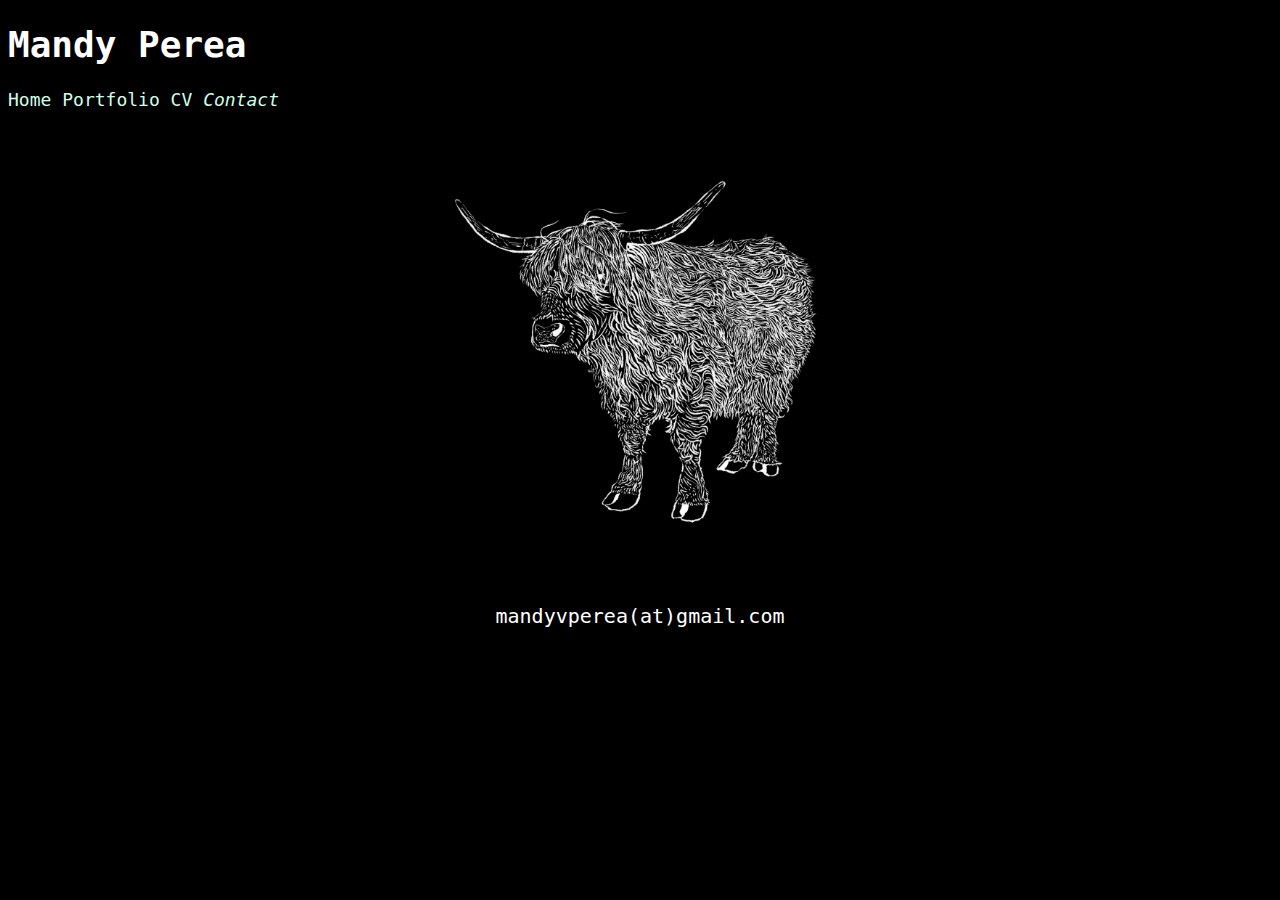
==== contact.html @ c07924ab "push 1" ====
<!DOCTYPE html>
<html lang="en" dir="ltr">
<head>
  <meta charset="utf-8">
  <title>Mandy Perea</title>
  <link rel="stylesheet" href="style.css">
</head>

<body>

  <div class='name'><h1>Mandy Perea</h1></div>
  <div class='nav'>
    <a href="index.html">Home</a>
    <a href="portfolio.html">Portfolio</a>
    <a href="cv.html">CV</a>
    <a href="contact.html"><i>Contact</i></a>
  </div>

<div class='contact-container'>
  <img id='contact-photo' src='assets/contact-photo.png'>
  <p>mandyvperea(at)gmail.com</p>
</div>

</body>
</html>
---- style.css ----
/* general */
body {
  font-family: "Andale Mono", monospace;
  font-size: 18px;
  color: #FFFFFF; /* white */
  background-color: #000000; /* black */
  text-align: center;
  margin-bottom: 20px;
}

h1 {
  color: #FFFFFF; /* white */
}

h2 {
  color: #7FC1A2;
}

.name {
  text-align: left;
}

.nav {
  text-align: left;
  margin-bottom: 20px;
}

.nav a {
  transition: all .3s ease-in-out;
  text-decoration: none;
  color: #CDFFE8; /* light teal */
}

.nav a:hover {
  color: #7FC1A2; /* teal */
}

/* index */
#home-photo {
  height: 400px;
  width: 400px;
}

#home-photo-credit {
  font-size: 12px;
}

.home-container a {
  transition: all .3s ease-in-out;
  text-decoration: none;
  color: #CDFFE8; /* light teal */
}

.home-container a:hover {
  color: #7FC1A2; /* teal */
}

/* cv */
.cv-container a {
  transition: all .3s ease-in-out;
  text-decoration: none;
  color: #CDFFE8; /* light teal */
}

.cv-container a:hover {
  color: #7FC1A2; /* teal */
}

/* contact */

#contact-photo {
  height: 450px;
  width: 450px;
}

.contact-container p {
  font-size: 20px;
}

/* portfolio */
#digital-photo {
  height: 350px;
  width: 350px;
  transition: all .3s ease-in-out;
}

#digital-photo:hover {
  opacity: 0.5;
}

#sculpture-photo {
  height: 350px;
  width: 350px;
  transition: all .3s ease-in-out;
}

#sculpture-photo:hover {
  opacity: 0.5;
}

#photography-photo {
  height: 350px;
  width: 350px;
  transition: all .3s ease-in-out;
}

#photography-photo:hover {
  opacity: 0.5;
}

#video-photo {
  height: 350px;
  width: 350px;
  transition: all .3s ease-in-out;
}

#video-photo:hover {
  opacity: 0.5;
}

#videogame-photo {
  height: 350px;
  width: 350px;
  transition: all .3s ease-in-out;
}

#videogame-photo:hover {
  opacity: 0.5;
}

.back-to-portfolio {
  text-align: left;
}

.back-to-portfolio a {
  transition: all .3s ease-in-out;
  text-decoration: none;
  color: #CDFFE8; /* light teal */
}

.back-to-portfolio a:hover {
  color: #7FC1A2; /* teal */
}

/* digital */
#digital-artschools {
  height: 620px;
  width: 437px;
}

#digital-barrowland {
  height: 877px;
  width: 620px;
}

#digital-claws {
  height: 487.5px;
  width: 337.5px;
}
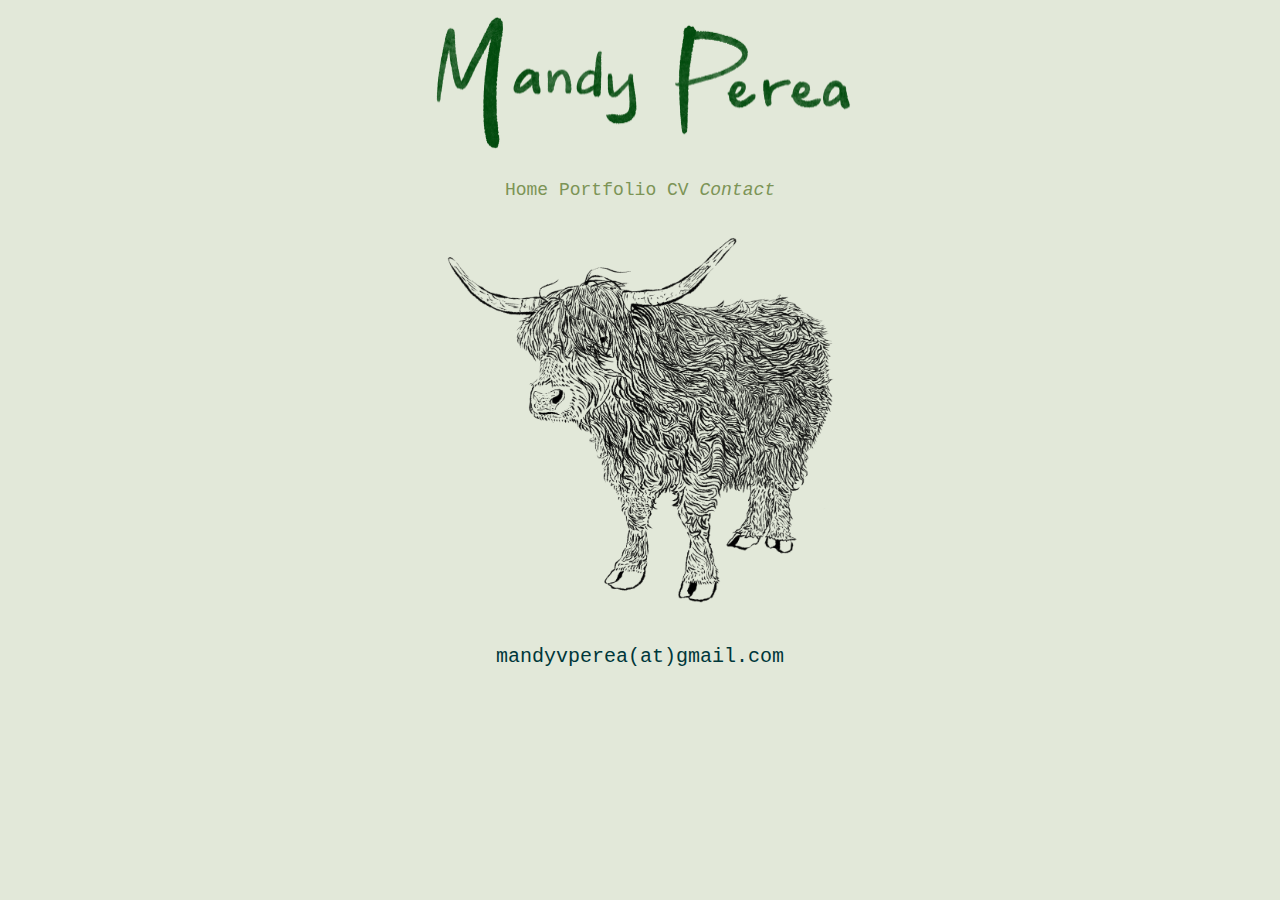
==== commit b74803ce: "big update" ====
--- a/contact.html
+++ b/contact.html
@@ -8,7 +8,7 @@
 
 <body>
 
-  <div class='name'><h1>Mandy Perea</h1></div>
+<img id='name' src='assets/mandy-perea.png'>
   <div class='nav'>
     <a href="index.html">Home</a>
     <a href="portfolio.html">Portfolio</a>
--- a/style.css
+++ b/style.css
@@ -1,38 +1,39 @@
 /* general */
 body {
-  font-family: "Andale Mono", monospace;
+  font-family: "Courier New", monospace;
   font-size: 18px;
-  color: #FFFFFF; /* white */
-  background-color: #000000; /* black */
+  color: #00373A; /* dark teal */
+  background-color: #E2E8D9; /* super light green */
   text-align: center;
   margin-bottom: 20px;
 }
 
 h1 {
-  color: #FFFFFF; /* white */
+  color: #004816; /* super dark green */
 }
 
 h2 {
-  color: #7FC1A2;
-}
-
-.name {
-  text-align: left;
+  color: #004816; /* super dark green */
+}
+
+#name {
+  height: 147.25px;
+  width: 512px;
 }
 
 .nav {
-  text-align: left;
-  margin-bottom: 20px;
+  margin-bottom: 20px;
+  margin-top: 20px;
 }
 
 .nav a {
   transition: all .3s ease-in-out;
   text-decoration: none;
-  color: #CDFFE8; /* light teal */
+  color: #7C9456; /* light green */
 }
 
 .nav a:hover {
-  color: #7FC1A2; /* teal */
+  color: #33756A; /* teal */
 }
 
 /* index */
@@ -48,29 +49,29 @@
 .home-container a {
   transition: all .3s ease-in-out;
   text-decoration: none;
-  color: #CDFFE8; /* light teal */
+  color: #7C9456; /* light green */
 }
 
 .home-container a:hover {
-  color: #7FC1A2; /* teal */
+  color: #33756A; /* teal */
 }
 
 /* cv */
 .cv-container a {
   transition: all .3s ease-in-out;
   text-decoration: none;
-  color: #CDFFE8; /* light teal */
+  color: #7C9456; /* light green */
 }
 
 .cv-container a:hover {
-  color: #7FC1A2; /* teal */
+  color: #33756A; /* teal */
 }
 
 /* contact */
 
 #contact-photo {
-  height: 450px;
-  width: 450px;
+  height: 400px;
+  width: 400px;
 }
 
 .contact-container p {
@@ -129,31 +130,272 @@
 }
 
 .back-to-portfolio {
-  text-align: left;
+  text-align: right;
 }
 
 .back-to-portfolio a {
   transition: all .3s ease-in-out;
   text-decoration: none;
-  color: #CDFFE8; /* light teal */
+  color: #7C9456; /* light green */
 }
 
 .back-to-portfolio a:hover {
-  color: #7FC1A2; /* teal */
+  color: #33756A; /* teal */
 }
 
 /* digital */
+#digital-disability {
+  height: 658px;
+  width: 508px;
+  margin-right: 20px;
+  margin-bottom: 20px;
+}
+
+#digital-barrowland {
+  height: 658px;
+  width: 465px;
+  margin-left: 20px;
+  margin-bottom: 20px;
+}
+
+#digital-parasitoid {
+  height: 576px;
+  width: 1024.5px;
+  margin-bottom: 20px;
+}
+
+#digital-taxidermy {
+  height: 658px;
+  width: 450px;
+  margin-bottom: 20px;
+  margin-right: 20px;
+}
+
+#digital-pans {
+  height: 658px;
+  width: 456px;
+  margin-bottom: 20px;
+  margin-left: 20px;
+}
+
 #digital-artschools {
-  height: 620px;
-  width: 437px;
-}
-
-#digital-barrowland {
-  height: 877px;
-  width: 620px;
+  height: 650px;
+  width: 513px;
+  margin-bottom: 20px;
+}
+
+#digital-weevil {
+  height: 633px;
+  width: 950px;
+  margin-bottom: 20px;
+}
+
+#digital-taxidermist {
+  height: 650px;
+  width: 450px;
+  margin-bottom: 20px;
+  margin-right: 20px;
+}
+
+#digital-thoracic {
+  height: 650px;
+  width: 450px;
+  margin-bottom: 20px;
+  margin-left: 20px;
+}
+
+#digital-hostbusters {
+  height: 650px;
+  width: 450px;
+  margin-bottom: 20px;
+  margin-right: 20px;
 }
 
 #digital-claws {
-  height: 487.5px;
-  width: 337.5px;
-}
+  height: 650px;
+  width: 450px;
+  margin-bottom: 20px;
+  margin-left: 20px;
+}
+
+/* sculpture */
+#sculpture-glasgowjars {
+  height: 650px;
+  width: 865px;
+  margin-bottom: 20px;
+}
+
+#sculpture-cicada {
+  height: 667px;
+  width: 1000px;
+  margin-bottom: 20px;
+}
+
+#sculpture-ants {
+  height: 650px;
+  width: 434px;
+  margin-bottom: 20px;
+  margin-right: 20px;
+}
+
+#sculpture-cassettes {
+  height: 650px;
+  width: 488px;
+  margin-left: 20px;
+  margin-bottom: 20px;
+}
+
+#sculpture-midres1 {
+  height: 667px;
+  width: 1000px;
+  margin-bottom: 20px;
+}
+
+#sculpture-midres2 {
+  height: 667px;
+  width: 1000px;
+  margin-bottom: 20px;
+}
+
+#sculpture-hands1 {
+  height: 667px;
+  width: 1000px;
+  margin-bottom: 20px;
+}
+
+#sculpture-hands2 {
+  height: 667px;
+  width: 1000px;
+  margin-bottom: 20px;
+}
+
+#sculpture-queerlove {
+  height: 667px;
+  width: 1000px;
+  margin-bottom: 20px;
+}
+
+#sculpture-cat {
+  height: 600px;
+  width: 874px;
+  margin-bottom: 20px;
+}
+
+#sculpture-porcupine {
+  height: 648px;
+  width: 864px;
+  margin-bottom: 20px;
+}
+
+#sculpture-raccoon {
+  height: 667px;
+  width: 1000px;
+  margin-bottom: 20px;
+}
+
+#sculpture-beaver {
+  height: 648px;
+  width: 864px;
+  margin-bottom: 20px;
+}
+
+#sculpture-crow {
+  height: 648px;
+  width: 864px;
+  margin-bottom: 20px;
+}
+
+/* photography */
+#photography-lochness {
+  height: 667px;
+  width: 1000px;
+  margin-bottom: 20px;
+}
+
+#photography-glasgow {
+  height: 667px;
+  width: 1000px;
+  margin-bottom: 20px;
+}
+
+#photography-urquhart {
+  height: 667px;
+  width: 1000px;
+  margin-bottom: 20px;
+}
+
+#photography-self {
+  height: 650px;
+  width: 434px;
+  margin-bottom: 20px;
+  margin-right: 20px;
+}
+
+#photography-marley {
+  height: 650px;
+  width: 434px;
+  margin-bottom: 20px;
+  margin-left: 20px;
+}
+
+#photography-elodie {
+  height: 667px;
+  width: 1000px;
+  margin-bottom: 20px;
+}
+
+#photography-dragonfly {
+  height: 667px;
+  width: 1000px;
+  margin-bottom: 20px;
+}
+
+#photography-mammoth {
+  height: 667px;
+  width: 1000px;
+  margin-bottom: 20px;
+}
+
+#photography-house {
+  height: 667px;
+  width: 1000px;
+  margin-bottom: 20px;
+}
+
+#photography-bigbear {
+  height: 667px;
+  width: 1000px;
+  margin-bottom: 20px;
+}
+
+#photography-boats {
+  height: 667px;
+  width: 1000px;
+  margin-bottom: 20px;
+}
+
+/* video */
+
+.video-container iframe {
+  margin-bottom: 20px;
+}
+
+/* video games */
+
+#videogame-buckaroo {
+  height: 280px;
+  width: 280px;
+  margin-bottom: 20px;
+}
+
+#videogame-lightningbug {
+  height: 256px;
+  width: 212px;
+  margin-bottom: 20px;
+}
+
+#videogame-freshcuts {
+height: 300px;
+width: 368px;
+margin-bottom: 20px;
+}
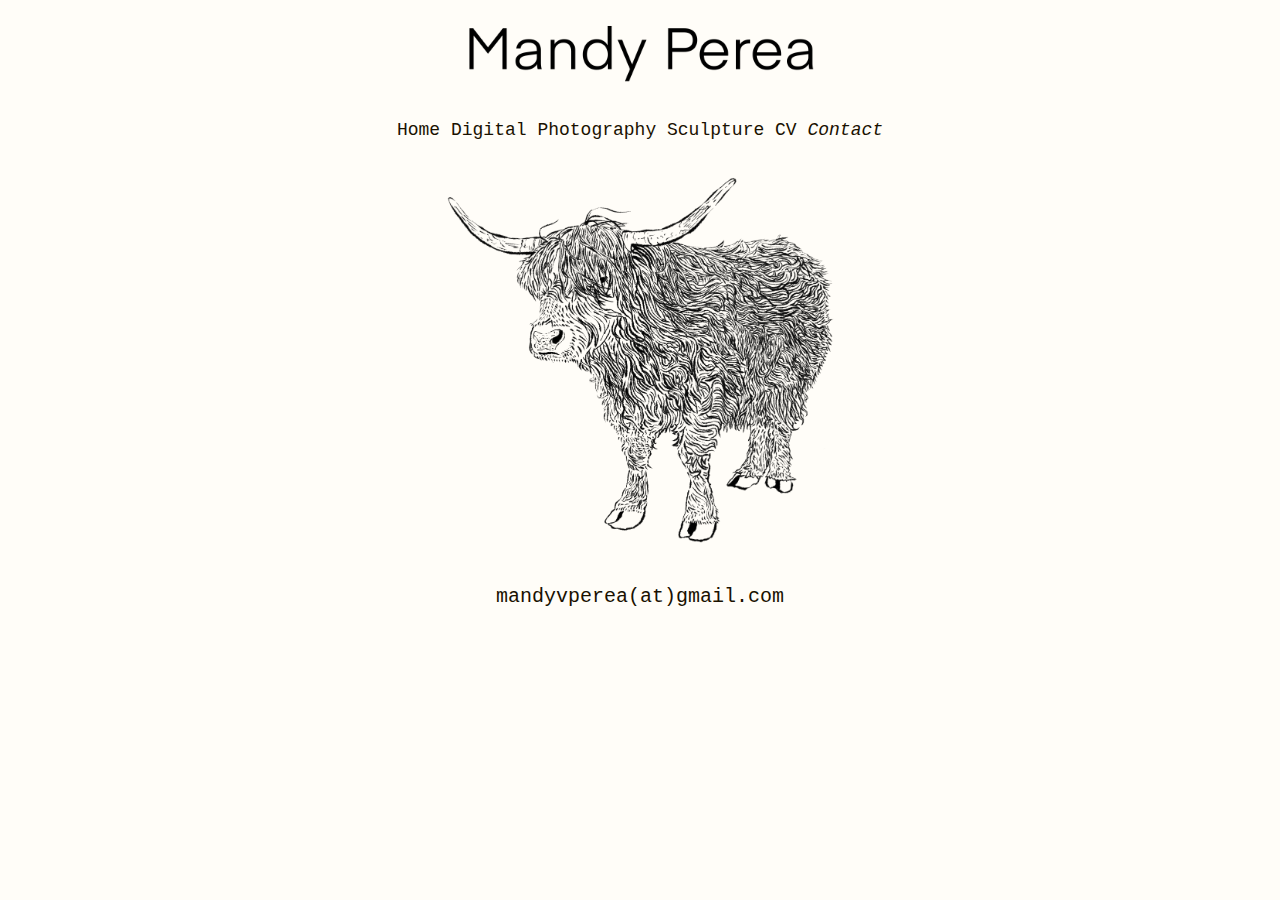
==== commit 6b244a3d: "5-11-20" ====
--- a/contact.html
+++ b/contact.html
@@ -11,7 +11,9 @@
 <img id='name' src='assets/mandy-perea.png'>
   <div class='nav'>
     <a href="index.html">Home</a>
-    <a href="portfolio.html">Portfolio</a>
+    <a href="digital.html">Digital</a>
+    <a href="photography.html">Photography</a>
+    <a href="sculpture.html">Sculpture</a>
     <a href="cv.html">CV</a>
     <a href="contact.html"><i>Contact</i></a>
   </div>
--- a/style.css
+++ b/style.css
@@ -2,23 +2,23 @@
 body {
   font-family: "Courier New", monospace;
   font-size: 18px;
-  color: #00373A; /* dark teal */
-  background-color: #E2E8D9; /* super light green */
+  color: #1A1100; /* dark brown */
+  background-color: #FFFDF8; /* light cream */
   text-align: center;
   margin-bottom: 20px;
 }
 
 h1 {
-  color: #004816; /* super dark green */
+  color: #000000; /* black */
 }
 
 h2 {
-  color: #004816; /* super dark green */
+  color: #000000; /* black */
 }
 
 #name {
-  height: 147.25px;
-  width: 512px;
+  height: 87px;
+  width: 384px;
 }
 
 .nav {
@@ -29,11 +29,11 @@
 .nav a {
   transition: all .3s ease-in-out;
   text-decoration: none;
-  color: #7C9456; /* light green */
+  color: #1A1100; /* dark brown */
 }
 
 .nav a:hover {
-  color: #33756A; /* teal */
+  color: #E5B317; /* yellow */
 }
 
 /* index */
@@ -49,22 +49,27 @@
 .home-container a {
   transition: all .3s ease-in-out;
   text-decoration: none;
-  color: #7C9456; /* light green */
+  color: #1A1100; /* dark brown */
 }
 
 .home-container a:hover {
-  color: #33756A; /* teal */
+  color: #E5B317; /* yellow */
+}
+
+.home-container p {
+  margin-left: 100px;
+  margin-right: 100px;
 }
 
 /* cv */
 .cv-container a {
   transition: all .3s ease-in-out;
   text-decoration: none;
-  color: #7C9456; /* light green */
+  color: #1A1100; /* dark brown */
 }
 
 .cv-container a:hover {
-  color: #33756A; /* teal */
+  color: #E5B317; /* yellow */
 }
 
 /* contact */
@@ -79,71 +84,26 @@
 }
 
 /* portfolio */
-#digital-photo {
-  height: 350px;
-  width: 350px;
-  transition: all .3s ease-in-out;
-}
-
-#digital-photo:hover {
-  opacity: 0.5;
-}
-
-#sculpture-photo {
-  height: 350px;
-  width: 350px;
-  transition: all .3s ease-in-out;
-}
-
-#sculpture-photo:hover {
-  opacity: 0.5;
-}
-
-#photography-photo {
-  height: 350px;
-  width: 350px;
-  transition: all .3s ease-in-out;
-}
-
-#photography-photo:hover {
-  opacity: 0.5;
-}
-
-#video-photo {
-  height: 350px;
-  width: 350px;
-  transition: all .3s ease-in-out;
-}
-
-#video-photo:hover {
-  opacity: 0.5;
-}
-
-#videogame-photo {
-  height: 350px;
-  width: 350px;
-  transition: all .3s ease-in-out;
-}
-
-#videogame-photo:hover {
-  opacity: 0.5;
-}
-
-.back-to-portfolio {
+.back-to-top {
   text-align: right;
 }
 
-.back-to-portfolio a {
+.back-to-top a {
   transition: all .3s ease-in-out;
   text-decoration: none;
-  color: #7C9456; /* light green */
-}
-
-.back-to-portfolio a:hover {
-  color: #33756A; /* teal */
+  color: #1A1100; /* dark brown */
+}
+
+.back-to-top a:hover {
+  color: #E5B317; /* yellow */
 }
 
 /* digital */
+.digital-container {
+  margin-left: 50px;
+  margin-right: 50px;
+}
+
 #digital-disability {
   height: 658px;
   width: 508px;
@@ -217,170 +177,6 @@
   margin-bottom: 20px;
   margin-left: 20px;
 }
-
-/* sculpture */
-#sculpture-glasgowjars {
-  height: 650px;
-  width: 865px;
-  margin-bottom: 20px;
-}
-
-#sculpture-cicada {
-  height: 667px;
-  width: 1000px;
-  margin-bottom: 20px;
-}
-
-#sculpture-ants {
-  height: 650px;
-  width: 434px;
-  margin-bottom: 20px;
-  margin-right: 20px;
-}
-
-#sculpture-cassettes {
-  height: 650px;
-  width: 488px;
-  margin-left: 20px;
-  margin-bottom: 20px;
-}
-
-#sculpture-midres1 {
-  height: 667px;
-  width: 1000px;
-  margin-bottom: 20px;
-}
-
-#sculpture-midres2 {
-  height: 667px;
-  width: 1000px;
-  margin-bottom: 20px;
-}
-
-#sculpture-hands1 {
-  height: 667px;
-  width: 1000px;
-  margin-bottom: 20px;
-}
-
-#sculpture-hands2 {
-  height: 667px;
-  width: 1000px;
-  margin-bottom: 20px;
-}
-
-#sculpture-queerlove {
-  height: 667px;
-  width: 1000px;
-  margin-bottom: 20px;
-}
-
-#sculpture-cat {
-  height: 600px;
-  width: 874px;
-  margin-bottom: 20px;
-}
-
-#sculpture-porcupine {
-  height: 648px;
-  width: 864px;
-  margin-bottom: 20px;
-}
-
-#sculpture-raccoon {
-  height: 667px;
-  width: 1000px;
-  margin-bottom: 20px;
-}
-
-#sculpture-beaver {
-  height: 648px;
-  width: 864px;
-  margin-bottom: 20px;
-}
-
-#sculpture-crow {
-  height: 648px;
-  width: 864px;
-  margin-bottom: 20px;
-}
-
-/* photography */
-#photography-lochness {
-  height: 667px;
-  width: 1000px;
-  margin-bottom: 20px;
-}
-
-#photography-glasgow {
-  height: 667px;
-  width: 1000px;
-  margin-bottom: 20px;
-}
-
-#photography-urquhart {
-  height: 667px;
-  width: 1000px;
-  margin-bottom: 20px;
-}
-
-#photography-self {
-  height: 650px;
-  width: 434px;
-  margin-bottom: 20px;
-  margin-right: 20px;
-}
-
-#photography-marley {
-  height: 650px;
-  width: 434px;
-  margin-bottom: 20px;
-  margin-left: 20px;
-}
-
-#photography-elodie {
-  height: 667px;
-  width: 1000px;
-  margin-bottom: 20px;
-}
-
-#photography-dragonfly {
-  height: 667px;
-  width: 1000px;
-  margin-bottom: 20px;
-}
-
-#photography-mammoth {
-  height: 667px;
-  width: 1000px;
-  margin-bottom: 20px;
-}
-
-#photography-house {
-  height: 667px;
-  width: 1000px;
-  margin-bottom: 20px;
-}
-
-#photography-bigbear {
-  height: 667px;
-  width: 1000px;
-  margin-bottom: 20px;
-}
-
-#photography-boats {
-  height: 667px;
-  width: 1000px;
-  margin-bottom: 20px;
-}
-
-/* video */
-
-.video-container iframe {
-  margin-bottom: 20px;
-}
-
-/* video games */
 
 #videogame-buckaroo {
   height: 280px;
@@ -399,3 +195,173 @@
 width: 368px;
 margin-bottom: 20px;
 }
+
+.digital-container iframe {
+  margin-bottom: 20px;
+}
+
+/* sculpture */
+.sculpture-container {
+  margin-left: 50px;
+  margin-right: 50px;
+}
+
+#sculpture-glasgowjars {
+  height: 650px;
+  width: 865px;
+  margin-bottom: 20px;
+}
+
+#sculpture-cicada {
+  height: 667px;
+  width: 1000px;
+  margin-bottom: 20px;
+}
+
+#sculpture-ants {
+  height: 650px;
+  width: 434px;
+  margin-bottom: 20px;
+  margin-right: 20px;
+}
+
+#sculpture-cassettes {
+  height: 650px;
+  width: 488px;
+  margin-left: 20px;
+  margin-bottom: 20px;
+}
+
+#sculpture-midres1 {
+  height: 667px;
+  width: 1000px;
+  margin-bottom: 20px;
+}
+
+#sculpture-midres2 {
+  height: 667px;
+  width: 1000px;
+  margin-bottom: 20px;
+}
+
+#sculpture-hands1 {
+  height: 667px;
+  width: 1000px;
+  margin-bottom: 20px;
+}
+
+#sculpture-hands2 {
+  height: 667px;
+  width: 1000px;
+  margin-bottom: 20px;
+}
+
+#sculpture-queerlove {
+  height: 667px;
+  width: 1000px;
+  margin-bottom: 20px;
+}
+
+#sculpture-cat {
+  height: 600px;
+  width: 874px;
+  margin-bottom: 20px;
+}
+
+#sculpture-porcupine {
+  height: 648px;
+  width: 864px;
+  margin-bottom: 20px;
+}
+
+#sculpture-raccoon {
+  height: 667px;
+  width: 1000px;
+  margin-bottom: 20px;
+}
+
+#sculpture-beaver {
+  height: 648px;
+  width: 864px;
+  margin-bottom: 20px;
+}
+
+#sculpture-crow {
+  height: 648px;
+  width: 864px;
+  margin-bottom: 20px;
+}
+
+/* photography */
+.photography-container {
+  margin-left: 50px;
+  margin-right: 50px;
+}
+
+#photography-lochness {
+  height: 667px;
+  width: 1000px;
+  margin-bottom: 20px;
+}
+
+#photography-glasgow {
+  height: 667px;
+  width: 1000px;
+  margin-bottom: 20px;
+}
+
+#photography-urquhart {
+  height: 667px;
+  width: 1000px;
+  margin-bottom: 20px;
+}
+
+#photography-self {
+  height: 650px;
+  width: 434px;
+  margin-bottom: 20px;
+  margin-right: 20px;
+}
+
+#photography-marley {
+  height: 650px;
+  width: 434px;
+  margin-bottom: 20px;
+  margin-left: 20px;
+}
+
+#photography-elodie {
+  height: 667px;
+  width: 1000px;
+  margin-bottom: 20px;
+}
+
+#photography-dragonfly {
+  height: 667px;
+  width: 1000px;
+  margin-bottom: 20px;
+}
+
+#photography-mammoth {
+  height: 667px;
+  width: 1000px;
+  margin-bottom: 20px;
+}
+
+#photography-house {
+  height: 667px;
+  width: 1000px;
+  margin-bottom: 20px;
+}
+
+#photography-bigbear {
+  height: 667px;
+  width: 1000px;
+  margin-bottom: 20px;
+}
+
+#photography-boats {
+  height: 667px;
+  width: 1000px;
+  margin-bottom: 20px;
+}
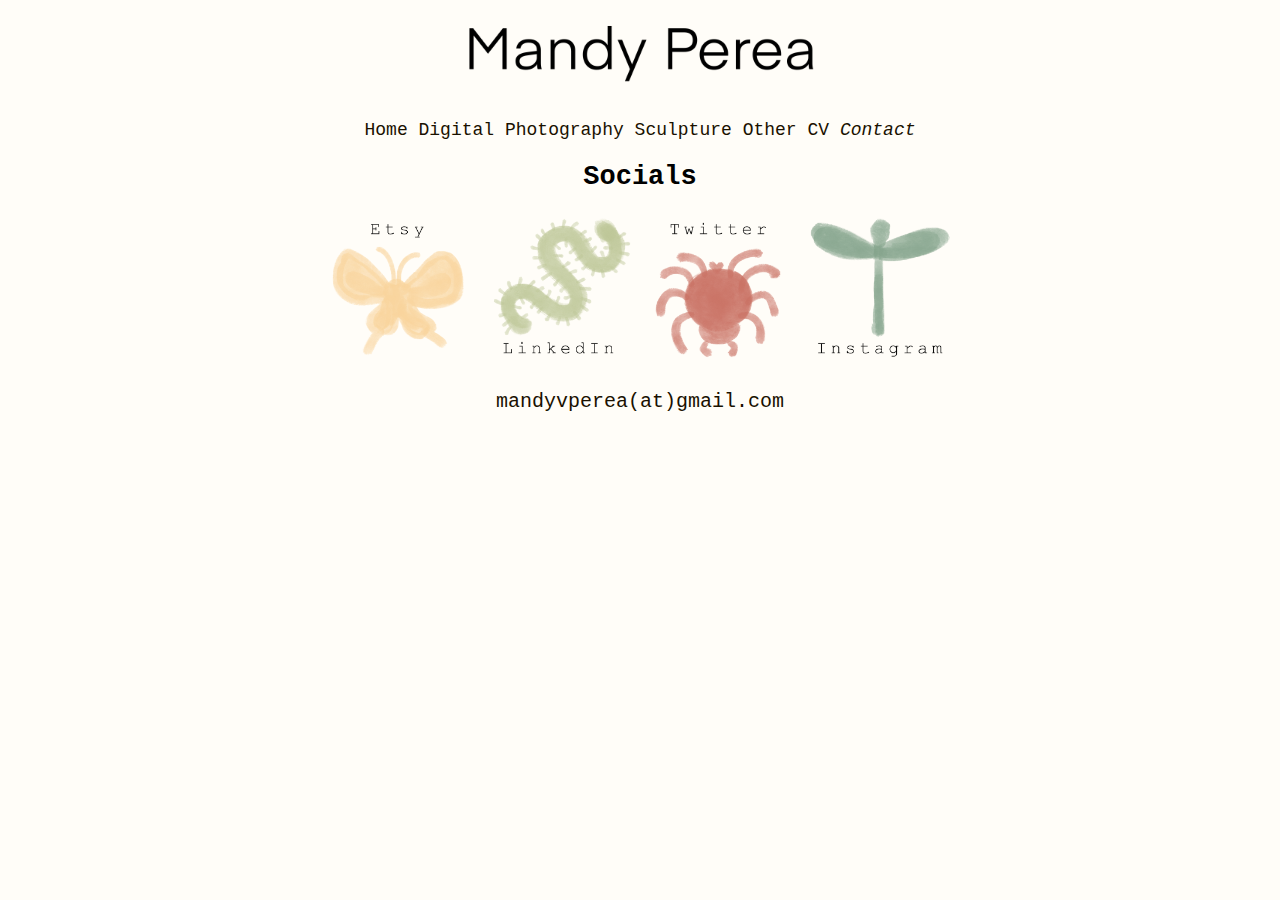
==== commit b3dfe584: "update info, contact images" ====
--- a/contact.html
+++ b/contact.html
@@ -14,12 +14,17 @@
     <a href="digital.html">Digital</a>
     <a href="photography.html">Photography</a>
     <a href="sculpture.html">Sculpture</a>
+    <a href="other.html">Other</a>
     <a href="cv.html">CV</a>
     <a href="contact.html"><i>Contact</i></a>
   </div>
 
 <div class='contact-container'>
-  <img id='contact-photo' src='assets/contact-photo.png'>
+  <h2> Socials </h2>
+  <a href="https://www.etsy.com/shop/SpiderBeetleBee"><img id='contact-etsy' src='assets/contact-etsy.png'></a>
+  <a href="https://www.linkedin.com/in/mandy-perea-ab053b14b/"><img id='contact-linkedin' src='assets/contact-linkedin.png'></a>
+  <a href="https://twitter.com/mandyvperea"><img id='contact-twitter' src='assets/contact-twitter.png'></a>
+  <a href="https://www.instagram.com/mandyvperea/?hl=en"><img id='contact-insta' src='assets/contact-insta.png'></a>
   <p>mandyvperea(at)gmail.com</p>
 </div>
 
--- a/style.css
+++ b/style.css
@@ -5,7 +5,7 @@
   color: #1A1100; /* dark brown */
   background-color: #FFFDF8; /* light cream */
   text-align: center;
-  margin-bottom: 20px;
+  margin-bottom: 50px;
 }
 
 h1 {
@@ -62,6 +62,11 @@
 }
 
 /* cv */
+.cv-container {
+  margin-left: 50px;
+  margin-right: 50px;
+}
+
 .cv-container a {
   transition: all .3s ease-in-out;
   text-decoration: none;
@@ -74,9 +79,24 @@
 
 /* contact */
 
-#contact-photo {
-  height: 400px;
-  width: 400px;
+#contact-etsy {
+  height: 150px;
+  width: 150px;
+}
+
+#contact-linkedin {
+  height: 150px;
+  width: 150px;
+}
+
+#contact-twitter {
+  height: 150px;
+  width: 150px;
+}
+
+#contact-insta {
+  height: 150px;
+  width: 150px;
 }
 
 .contact-container p {
@@ -196,6 +216,12 @@
 margin-bottom: 20px;
 }
 
+#videogame-cantwin {
+height: 300px;
+width: 300px;
+margin-bottom: 20px;
+}
+
 .digital-container iframe {
   margin-bottom: 20px;
 }
@@ -206,6 +232,12 @@
   margin-right: 50px;
 }
 
+#sculpture-thesis {
+  height: 604.8px;
+  width: 806.4px;
+  margin-bottom: 20px;
+}
+
 #sculpture-glasgowjars {
   height: 650px;
   width: 865px;
@@ -365,3 +397,15 @@
   width: 1000px;
   margin-bottom: 20px;
 }
+
+/* Other */
+
+.other-container a {
+  transition: all .3s ease-in-out;
+  text-decoration: none;
+  color: #1A1100; /* dark brown */
+}
+
+.other-container a:hover {
+  color: #E5B317; /* yellow */
+}
